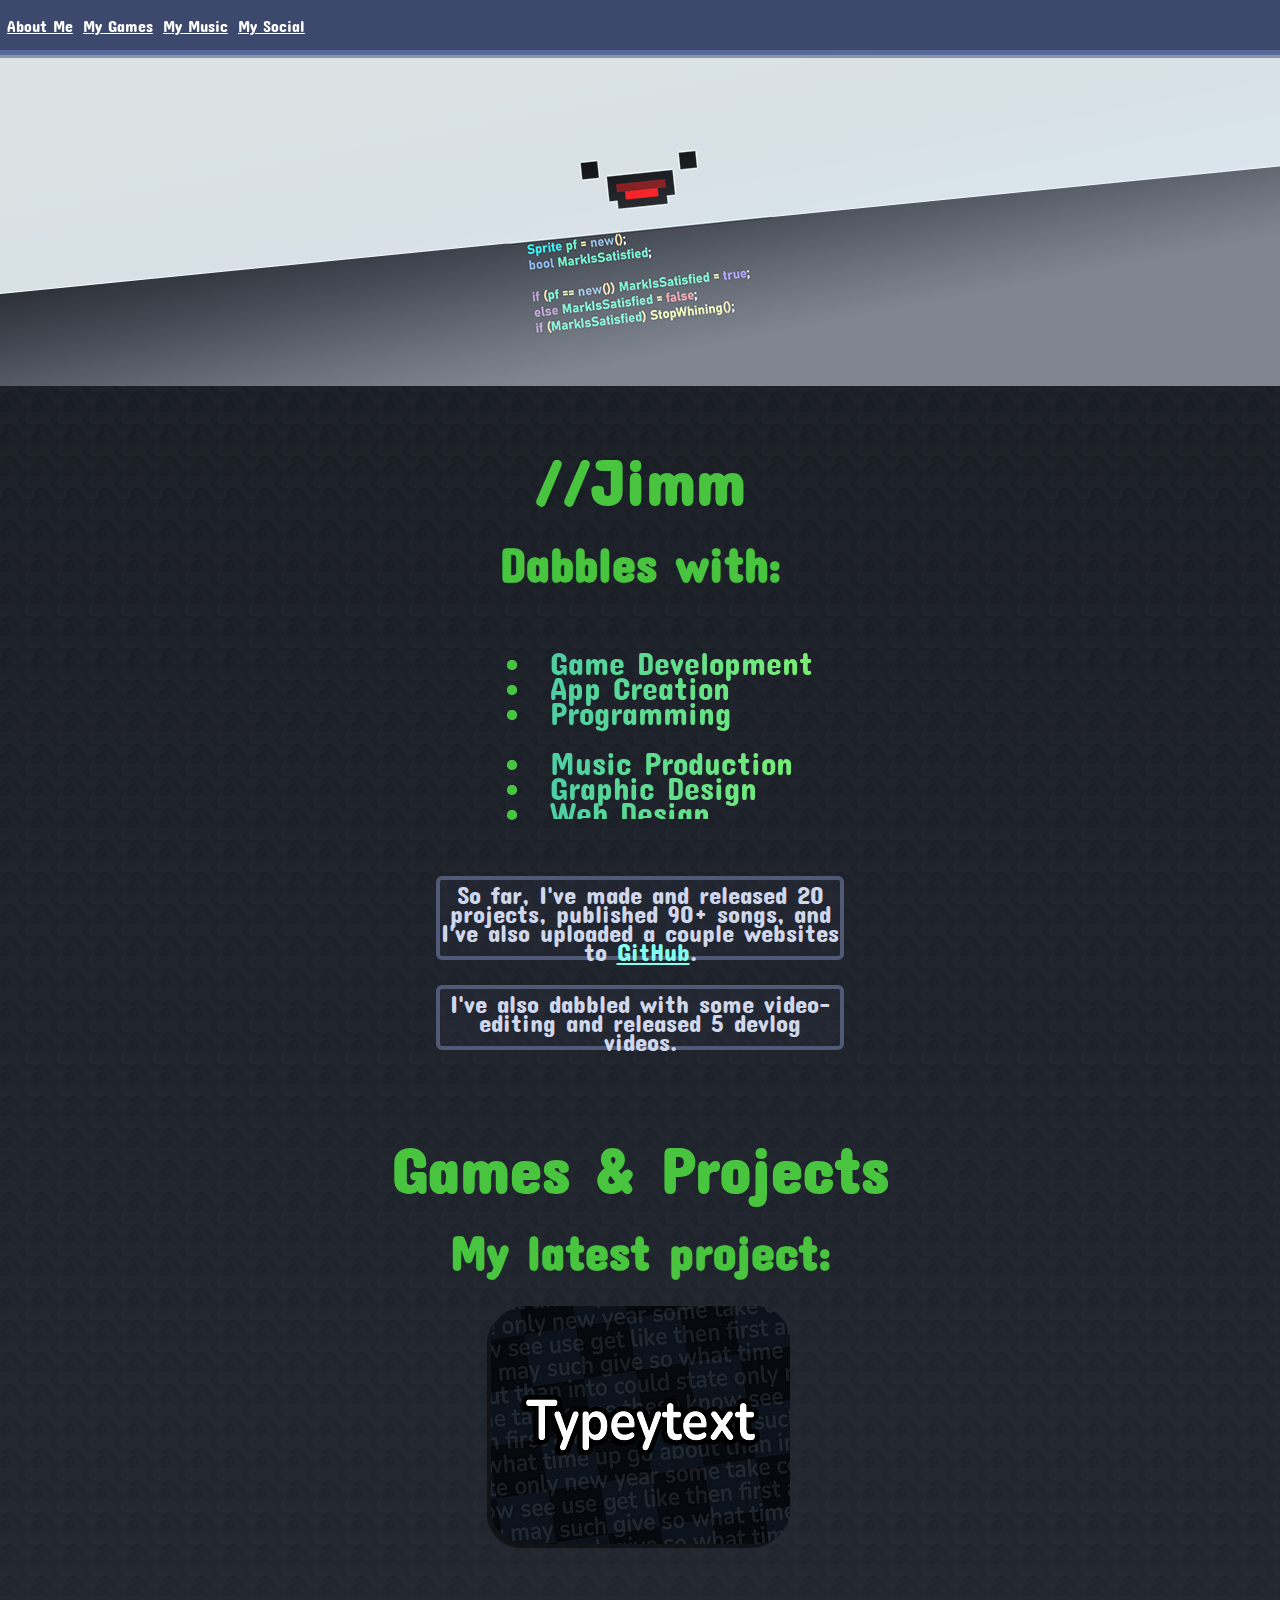
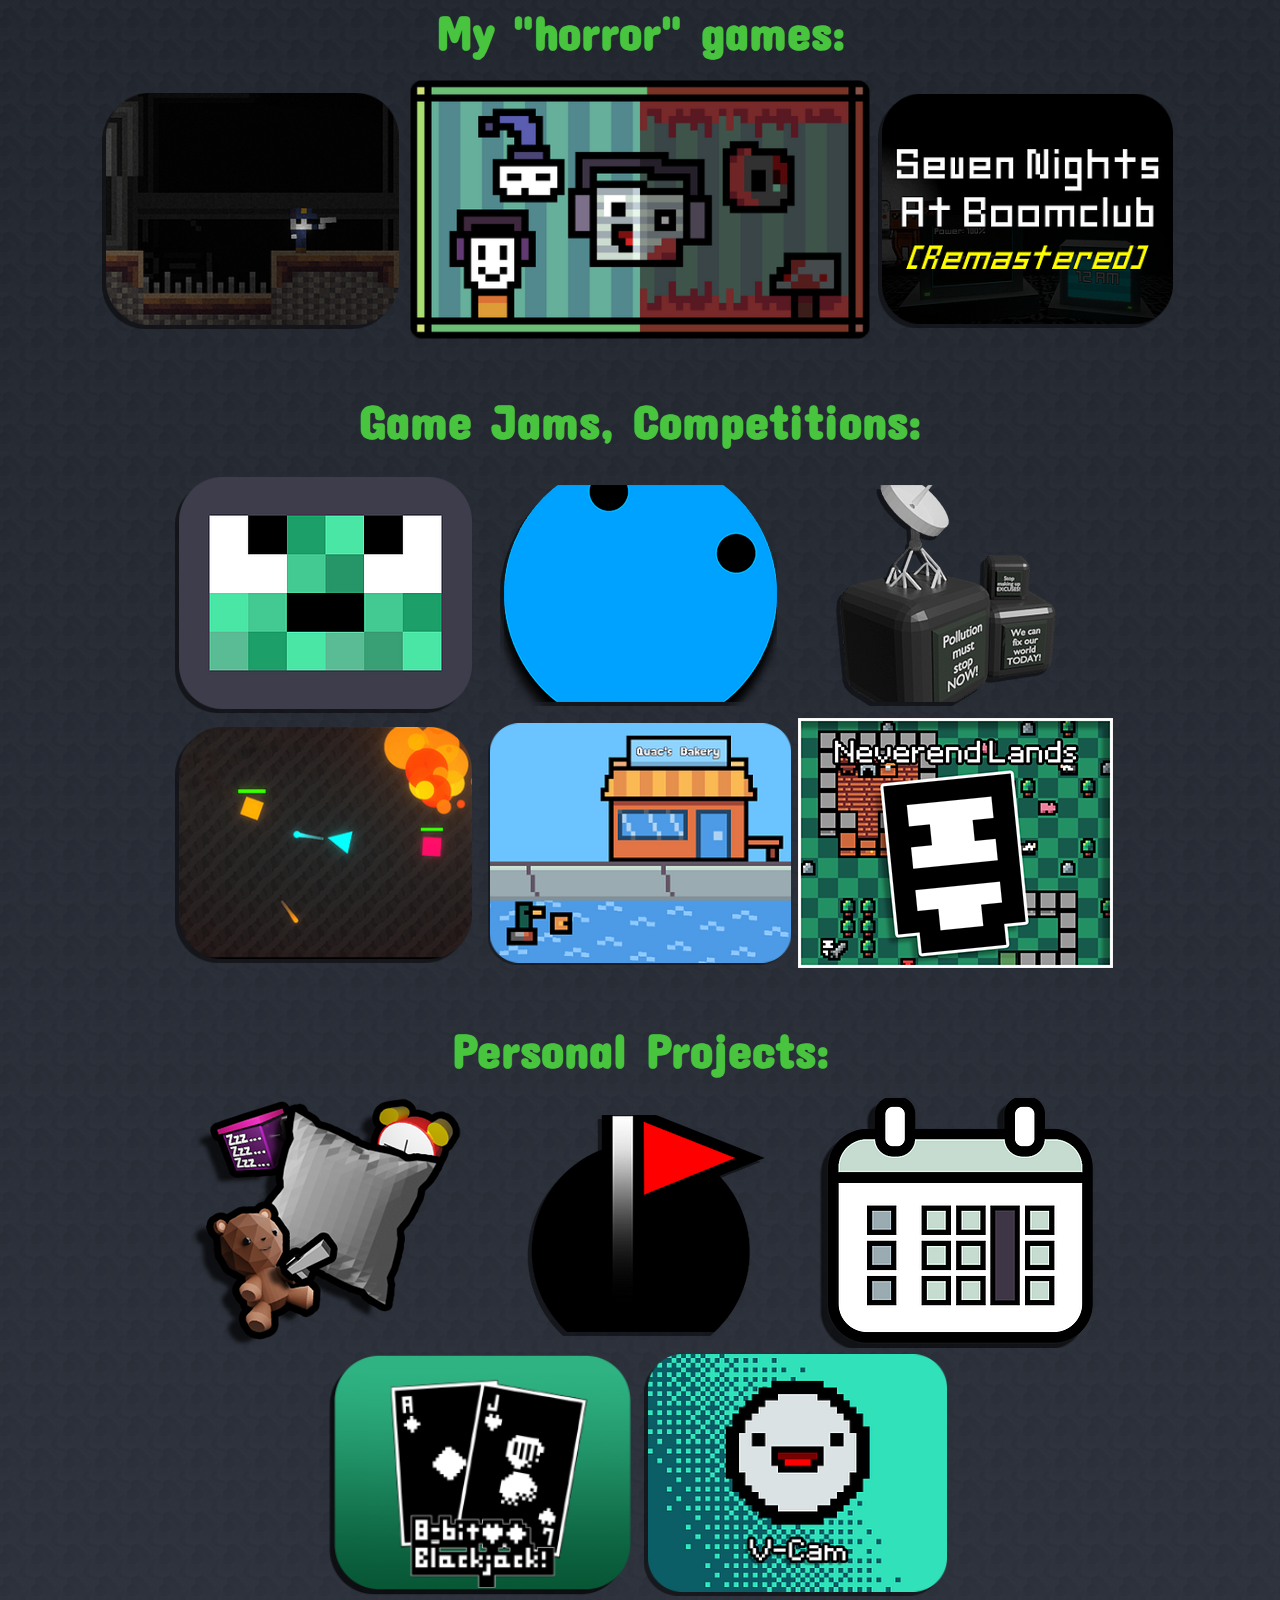
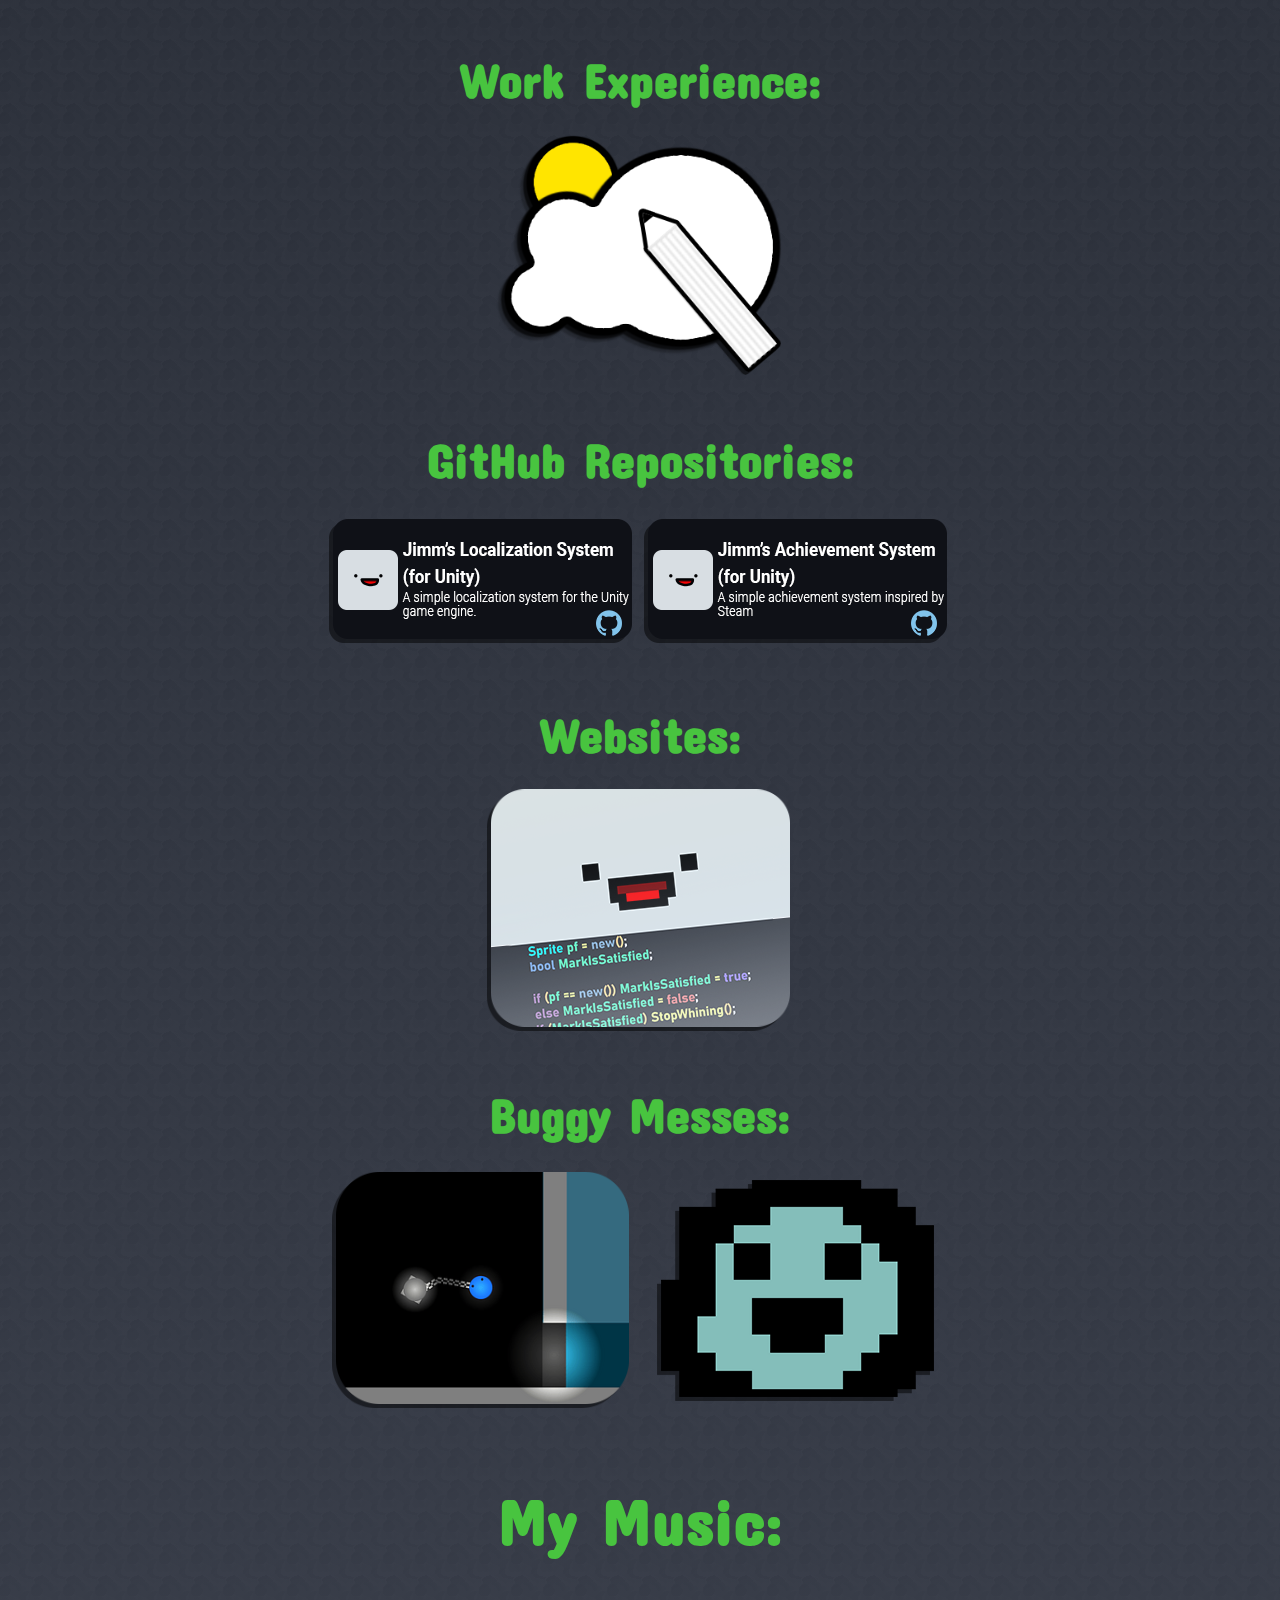
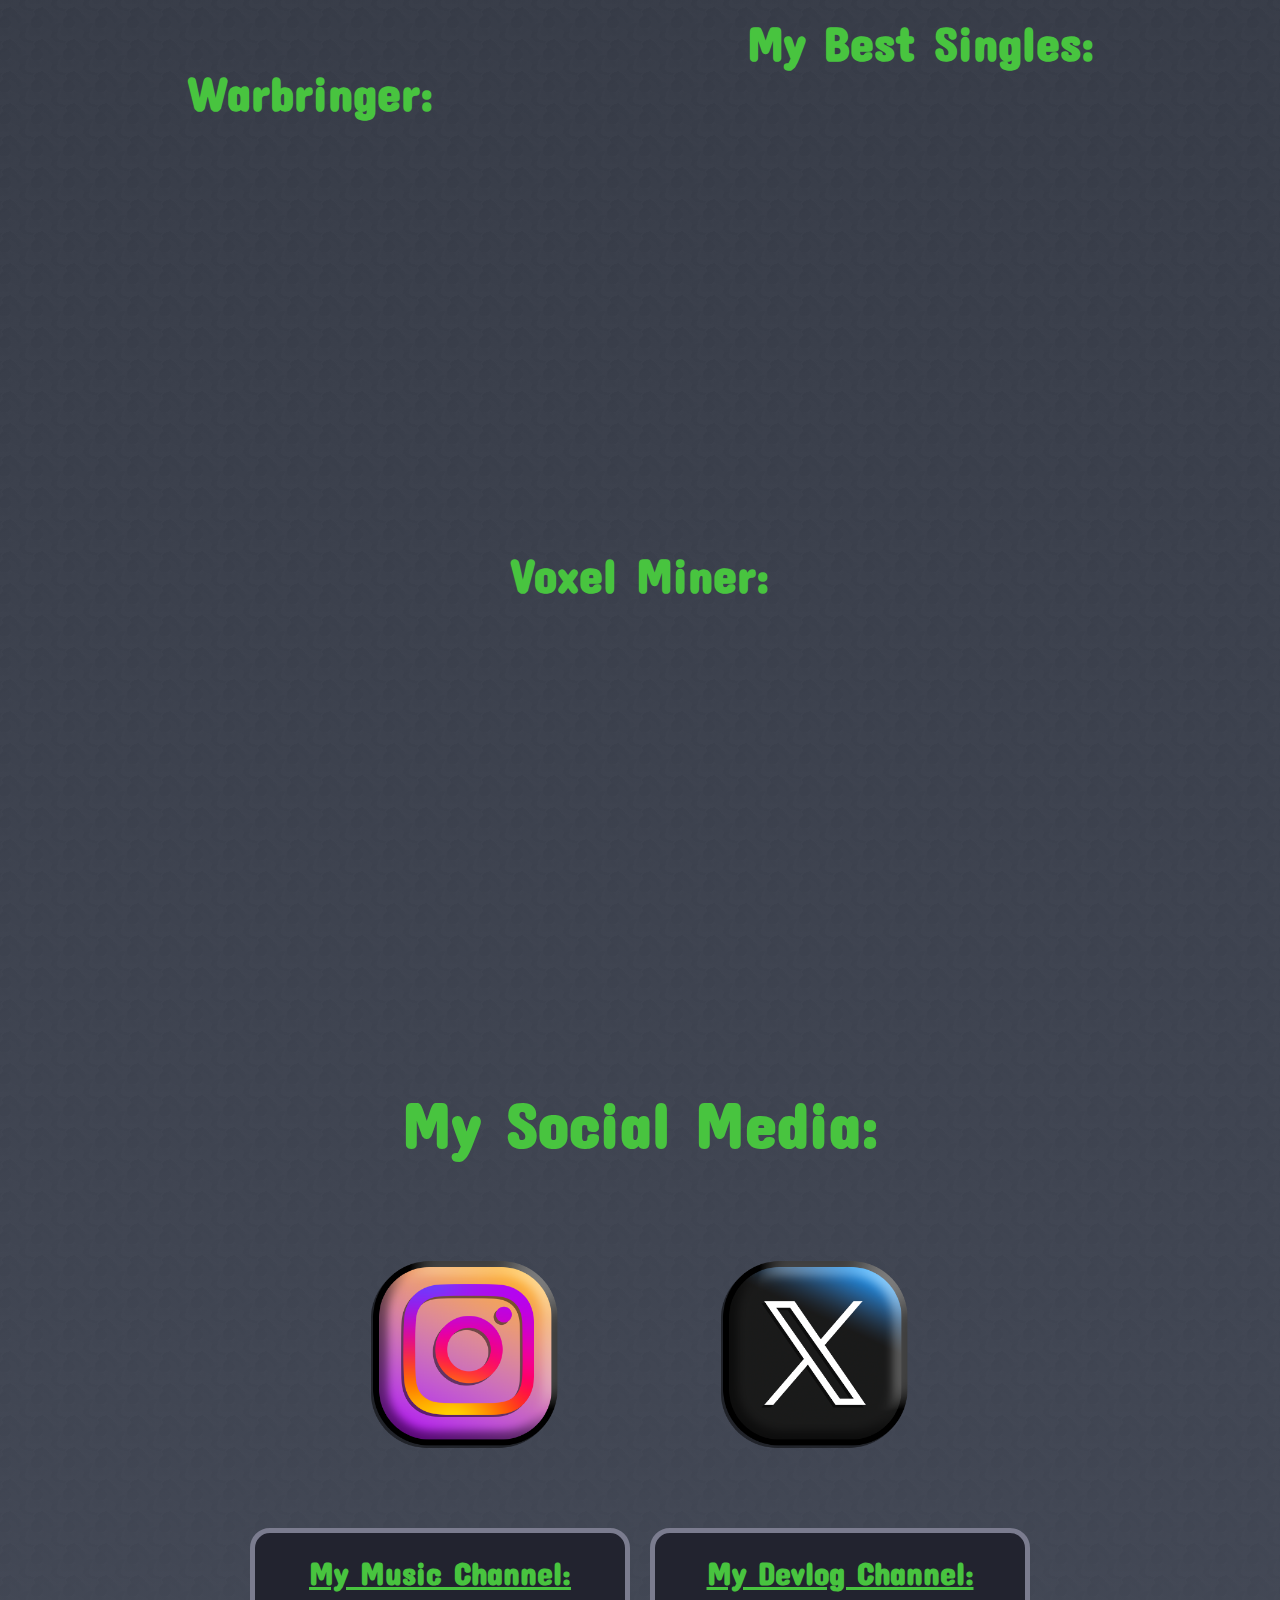
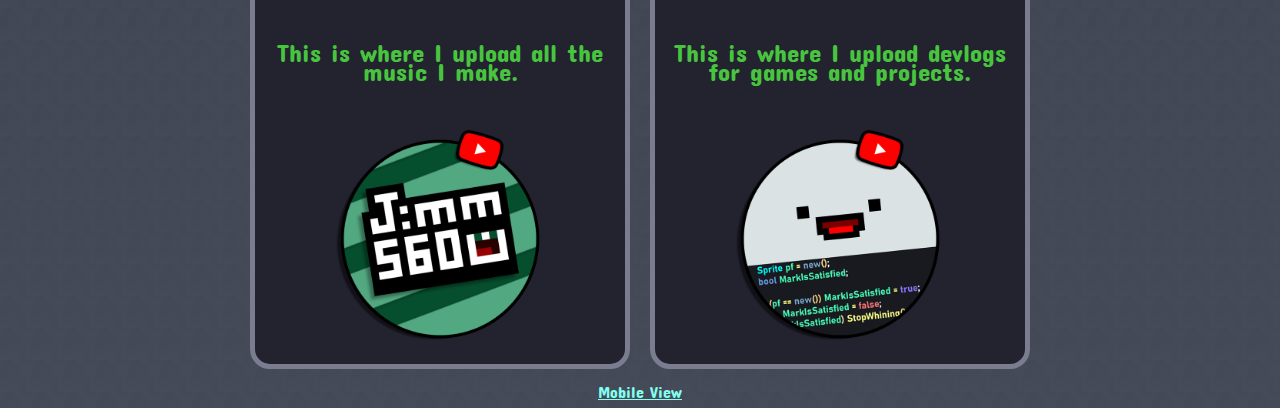
==== desktop.html @ 199b1f24 "Updated redirection for mobile/desktop" ====
<!DOCTYPE html>
<html lang="en">
    <head>
        <meta name="description" content="Most of my games, projects and music are displayed here!">
        <meta name="keywords" content="Jimm's Portfolio, Jimm560 Jimm's Portfolio">
        <meta name="author" content="Dimitrios Klis">

        <meta charset="UTF-8">
        <meta name="viewport" content="width=device-width, initial-scale=1.0">
        <meta name="viewport" content="width=device-width, initial-scale=1.0">
        <meta http-equiv="X-UA-Compatible" content="ie=edge">

        <meta http-equiv='cache-control' content='no-cache'> 
        <meta http-equiv='expires' content='0'> 
        <meta http-equiv='pragma' content='no-cache'>
        
        <title>Jimm's Portfolio</title>
        
        <link rel="stylesheet" href="styles/MainPageStyle.css">
        <link rel="icon" href="content/Icons/favicon.ico" type="image/x-icon">
        
        <meta property="og:title" content="Jimm's Portfolio" />
        <meta property="og:description" content="Most of my projects and work are displayed here!" />
        <meta property="og:image" content="https://raw.githubusercontent.com/Dimitris-Klis/JimmsPortfolio/main/content/Icons/preview.png" />

        <meta name="google-site-verification" content="17PQFMwHqB3kt6O5YDxUetWa7z1I-SoCuntJypNUXZk">
    </head>
    <body>
        <div class="BarContainer">
            <ul class="Horizontal">
                <li class="Horizontal"><a href="#Top" id="BarButton" class="bar">About Me</a></li>
                <li class="Horizontal"><a href="#myGames" id="BarButton" class="bar">My Games</a></li>
                <li class="Horizontal"><a href="#myMusic" id="BarButton" class="bar">My Music</a></li>
                <li class="Horizontal"><a href="#mySocial" id="BarButton" class="bar">My Social</a></li>
            </ul>
        </div>
        <main>

            <br id="Top" />
            <br />
            <img src="content/Jimm Banner.png" class="banner" />

            <!--<div class="tooltip">
        Hover over me
        <span class="tooltiptext">Tooltip text</span>
    </div>-->

            <br />
            <h1 class="commentdeco">//Jimm</h1>
            <div class="container">
                <h2>Dabbles with:</h2>
                <ul class="DabblesWith">
                    <div class="DabbleItem">
                    <li>Game Development</li>
                    <ul>
                        <li>Unity [C#]</li>
                    </ul>
            </div>
            <div class="DabbleItem">
                <li>App Creation</li>
                <ul>
                    <li>Windows Forms [C#]</li>
                </ul>
            </div>
            <div class="DabbleItem">
                <li>Programming</li>
                <ul>
                    <li>C#</li>
                    <li>C++</li>
                    <li>Python</li>
                </ul>
            </div>
            <br>
            <div class="DabbleItem">
                <li>Music Production</li>
                <ul>
                    <li>FL Studio</li>
                </ul>

            </div>

            <div class="DabbleItem">
                <li>Graphic Design</li>
                <ul>
                    <li>Photoshop</li>
                    <li>Aseprite (Pixelart)</li>
                </ul>

            </div>



            <div class="DabbleItem">
                <li>Web Design</li>
                <ul>
                    <li>HTML</li>
                    <li>CSS</li>
                    <li>Javascript</li>
                </ul>
            </div>
            </ul>
            </div>

            <p>
                So far, I've made and released 20 projects, published 90+ songs,
                and I've also uploaded a couple websites to <a href="https://github.com/ " target="_blank">GitHub</a>.
            </p>
            <p>
                I've also dabbled with some video-editing and released 5 devlog videos.
            </p>



            <!--My Games-->
            <div id="myGames">
            </div>
            <div id="myMusic"></div>
            <br />
            <!--My Music-->
            <h1 class="commentdeco">My Music:</h1>
            <div class="generalContainer">
                <div>
                    <h2>Warbringer:</h2>
                    <iframe width="560" height="315" src="https://www.youtube-nocookie.com/embed/videoseries?si=-oHAHPbxASshUaw2&amp;list=PLAOANfoEMk3b2eV-KkKzY1EGTtRMLL4pn" title="YouTube video player" frameborder="0" allow="accelerometer; autoplay; clipboard-write; encrypted-media; gyroscope; picture-in-picture; web-share" allowfullscreen></iframe>
                </div>

                <div>
                    <h2>My Best Singles:</h2>
                    <iframe width="660" height="415" src="https://www.youtube-nocookie.com/embed/videoseries?si=B6eXn7u4-Txpbxb_&amp;list=PLAOANfoEMk3bnmiPnVhHJt0pAaX16_lel" title="YouTube video player" frameborder="0" allow="accelerometer; autoplay; clipboard-write; encrypted-media; gyroscope; picture-in-picture; web-share" allowfullscreen></iframe>
                </div>

                <div>
                    <h2>Voxel Miner:</h2>
                    <iframe width="560" height="315" src="https://www.youtube-nocookie.com/embed/videoseries?si=X2ocLvDLDDU9ZuRe&amp;list=PLAOANfoEMk3bm4sT_t5UegOnZK1JhVolD" title="YouTube video player" frameborder="0" allow="accelerometer; autoplay; clipboard-write; encrypted-media; gyroscope; picture-in-picture; web-share" allowfullscreen></iframe>
                </div>
            </div>
            <br />
            <br />
            <br />
            <br />
            <br />
            <br />
            <br />
            <div id="mySocial"></div>
            <br />
            <!--My Social-->
            <h1 class="commentdeco">My Social Media:</h1>
            <div class="IconsContainer">
                <a href="https://www.instagram.com/jimmklis/" class="Icon" target="_blank"><img src="content/Icons/Instagram.png" alt="My Instagram" /></a>
                <a href="https://twitter.com/DimitriosKlis" class="Icon" target="_blank"><img src="content/Icons/Twitter.png" alt="My Twitter (X)" /></a>
            </div>

            <div class="YTIconsContainer">
                <a href="https://www.youtube.com/@Jimm560Music" target="_blank" class="YouTubeHyperlink">
                    <h1 style="text-align:center"><u>My Music Channel:</u></h1><br>
                    <p class="YT">This is where I upload all the music I make.</p><br>
                    <img src="content/Icons/YouTube/Music Channel.png" alt="Music Channel Image" class="YouTubeImage">
                </a>
                <a href="https://www.youtube.com/@JimmRushesDevlogs" target="_blank" class="YouTubeHyperlink">
                    <h1 style="text-align:center"><u>My Devlog Channel:</u></h1><br>
                    <p class="YT">This is where I upload devlogs for games and projects.</p><br>
                    <img src="content/Icons/YouTube/Devlog Channel.png" alt="Music Channel Image" class="YouTubeImage">
                </a>
            </div>
            <br />
            <center><a href="mobile.html">Mobile View</a></center>
            <br />
            <script src="js/main.js"></script>
        </main>
    </body>
</html>



<!--Tooltip Setup-->
<!--<div class="tooltip">
    <span class="right_tooltiptext">
        SampleText

    </span>
</div>-->
---- styles/MainPageStyle.css ----
@font-face {
    font-family: "Concert One";
    src: url("../content/ConcertOne-Regular.ttf") format('truetype');
}

body {
    height: 100%;
    margin: 0;
    background-attachment: scroll;
    background: linear-gradient(to bottom, #0c0d108F, #4b505eD0),url("../content/DarkConcrete2.png");
    font-family: 'Concert One';
}
html, body {
    max-width: 100%;
    overflow-x: hidden;
}
.banner {
    display: block;
    margin-left: auto;
    margin-right: auto;
}
.commentdeco {
    text-align:center;
    color: #48c43f;
    font-size: 64px;
}


div.container {
    text-align: center;
}
ul.DabblesWith {
    display: inline-block;
    text-align: left;
    color: #48c43f;
    font-size: 32px;
    list-style-position: inside;
    background-image: linear-gradient(to left, #7aef72, #3fc4b4);
    background-size: 100%;
    background-clip: revert;
    -webkit-text-fill-color: transparent;
    object-fit: cover;
    -webkit-background-clip: text;
}
h2 {
    text-align: center;
    color: #48c43f;
    font-size: 48px;
}

div.gamesContainer {
    width: 90%;
    display: flex;
    flex-direction: row;
    align-items: safe center;
    justify-content: center;
    flex-wrap: wrap;
}
div.generalContainer {
    display: flex;
    flex-direction: row;
    align-items: safe center;
    justify-content: center;
    flex-wrap: wrap;
}
div.IconsContainer {
    display: flex;
    flex-direction: row;
    align-items: safe center;
    justify-content: center;
    flex-wrap: wrap;
    align-content: flex-start;
    /* as suggested by Matheus Avellar */
    overflow: hidden;
}
div.YTIconsContainer {
    display: flex;
    flex-direction: row;
    align-items: safe center;
    justify-content: center;
    gap: 20px;
    flex-wrap: wrap;
    align-content: flex-start;
    /* as suggested by Matheus Avellar */
    overflow: hidden;
}
.Icon {
    transform: scale(.6);
    transition: transform 150ms ease-in-out;
}
.Icon:hover {
    transform: scale(.6) translateY(-5px) rotate(20deg);
}

ul.Horizontal{
    list-style: none;
    margin-left:-38px;
}

li.Horizontal {
    display: inline;
    float: left;
}

html{
    scroll-behavior:smooth;
}
p {
    max-width: 400px;
    margin-left: auto;
    margin-right: auto;
    align-self: center;
    font-size: 25px;
    text-align: center;
    color: #d0d7eb;
    background-color: #2e344640;
    border: solid #505975 4px;
    border-radius: 6px;
}
ul{
    /*margin-top:-10px;*/
}
ul ul {
    margin-top: 0px;
    font-size: 80%;
}
.DabbleItem ul{
    display: none;
}
.DabbleItem li:hover + ul{
    display: block;
}
/* Tooltip text */
.tooltip .right_tooltiptext {
    visibility: hidden;
    width: 450px;
    background-color: black;
    color: #fff;
    text-align: left;
    padding: 5px, 0;
    border-radius: 6px;
    /* Position the tooltip text - see examples below! */
    position: absolute;
    z-index: 1;
    opacity: 0;
    transition: opacity 0.25s;
}

/* Show the tooltip text when you mouse over the tooltip container */
.tooltip:hover .right_tooltiptext {
    visibility: visible;
    opacity: 1;
}

.tooltip .right_tooltiptext::after {
    content: " ";
    position: absolute;
    top: 50%;
    right: 100%; /* To the left of the tooltip */
    margin-top: -5px;
    border-width: 5px;
    border-style: solid;
    border-color: transparent black transparent transparent;
}

.tooltip {
    position: relative;
    display: inline-block;
}

.tooltip .left_tooltiptext {
    visibility: hidden;
    width: 450px;
    background-color: black;
    color: #fff;
    text-align: left;
    padding: 5px, 0;
    border-radius: 6px;
    /* Position the tooltip text - see examples below! */
    position: absolute;
    z-index: 1;
    right:100%;
    opacity: 0;
    transition: opacity 0.25s;
}

/* Show the tooltip text when you mouse over the tooltip container */
.tooltip:hover .left_tooltiptext {
    visibility: visible;
    opacity: 1;
}

.tooltip .left_tooltiptext::after {
    content: " ";
    position: absolute;
    top: 50%;
    left: 100%; /* To the right of the tooltip */
    margin-top: -5px;
    border-width: 5px;
    border-style: solid;
    border-color: transparent transparent transparent black;
}


a, a:visited {
    color: #82fff0;
}
a:hover, a:visited:hover{
    color: #00c1a9;
}
a:active, a:visited:active {
    color: #008978;
}


div.BarContainer {
    position: fixed;
    top: 0;
    left: 0;
    z-index: 9999;
    width: 100%;
    height: 50px;
    background-color: #3d496c;
    box-shadow: 0px 3px #0d163060;
    border-bottom: solid #58699b 5px;
}
a.bar {
    background-color: none;
    /*border: 5px solid #6accc0;*/
    color: #ffffff;
    padding: 15px 5px;
}

a.bar:visited {
    color: #ffffff;
}

a.bar:hover, a.bar:visited:hover {
    /*color: #c4c4c4;*/
    background-color: #717d9f;
}

a.bar:active, a.bar:visited:active {
    /*color: #949494;*/
    background-color: #2f3b5f;
}

img.YouTubeImage {
    width: 250px;
    height: 250px;
    display: block;
    margin-left: auto;
    margin-right: auto;
}
a.YouTubeHyperlink {
    background-color: #22232f;
    border-radius: 20px;
    border: 5px solid;
    border-color: #7b7c8f;
    text-decoration: none;
    color: #48c43f;
    transform: scale(1);
    transition: transform 150ms ease-in-out;
}
p.YT {
    max-width: 350px;
    margin-left: 10px;
    margin-right: 10px;
    align-self: center;
    font-size: 25px;
    text-align: center;
    color: #48c43f;
    background-color: #00000000;
    border: none;
}

a.YouTubeHyperlink:hover {
    color: #48c43f;
    transform: scale(.8) translateY(-5px) rotate(10deg);
}
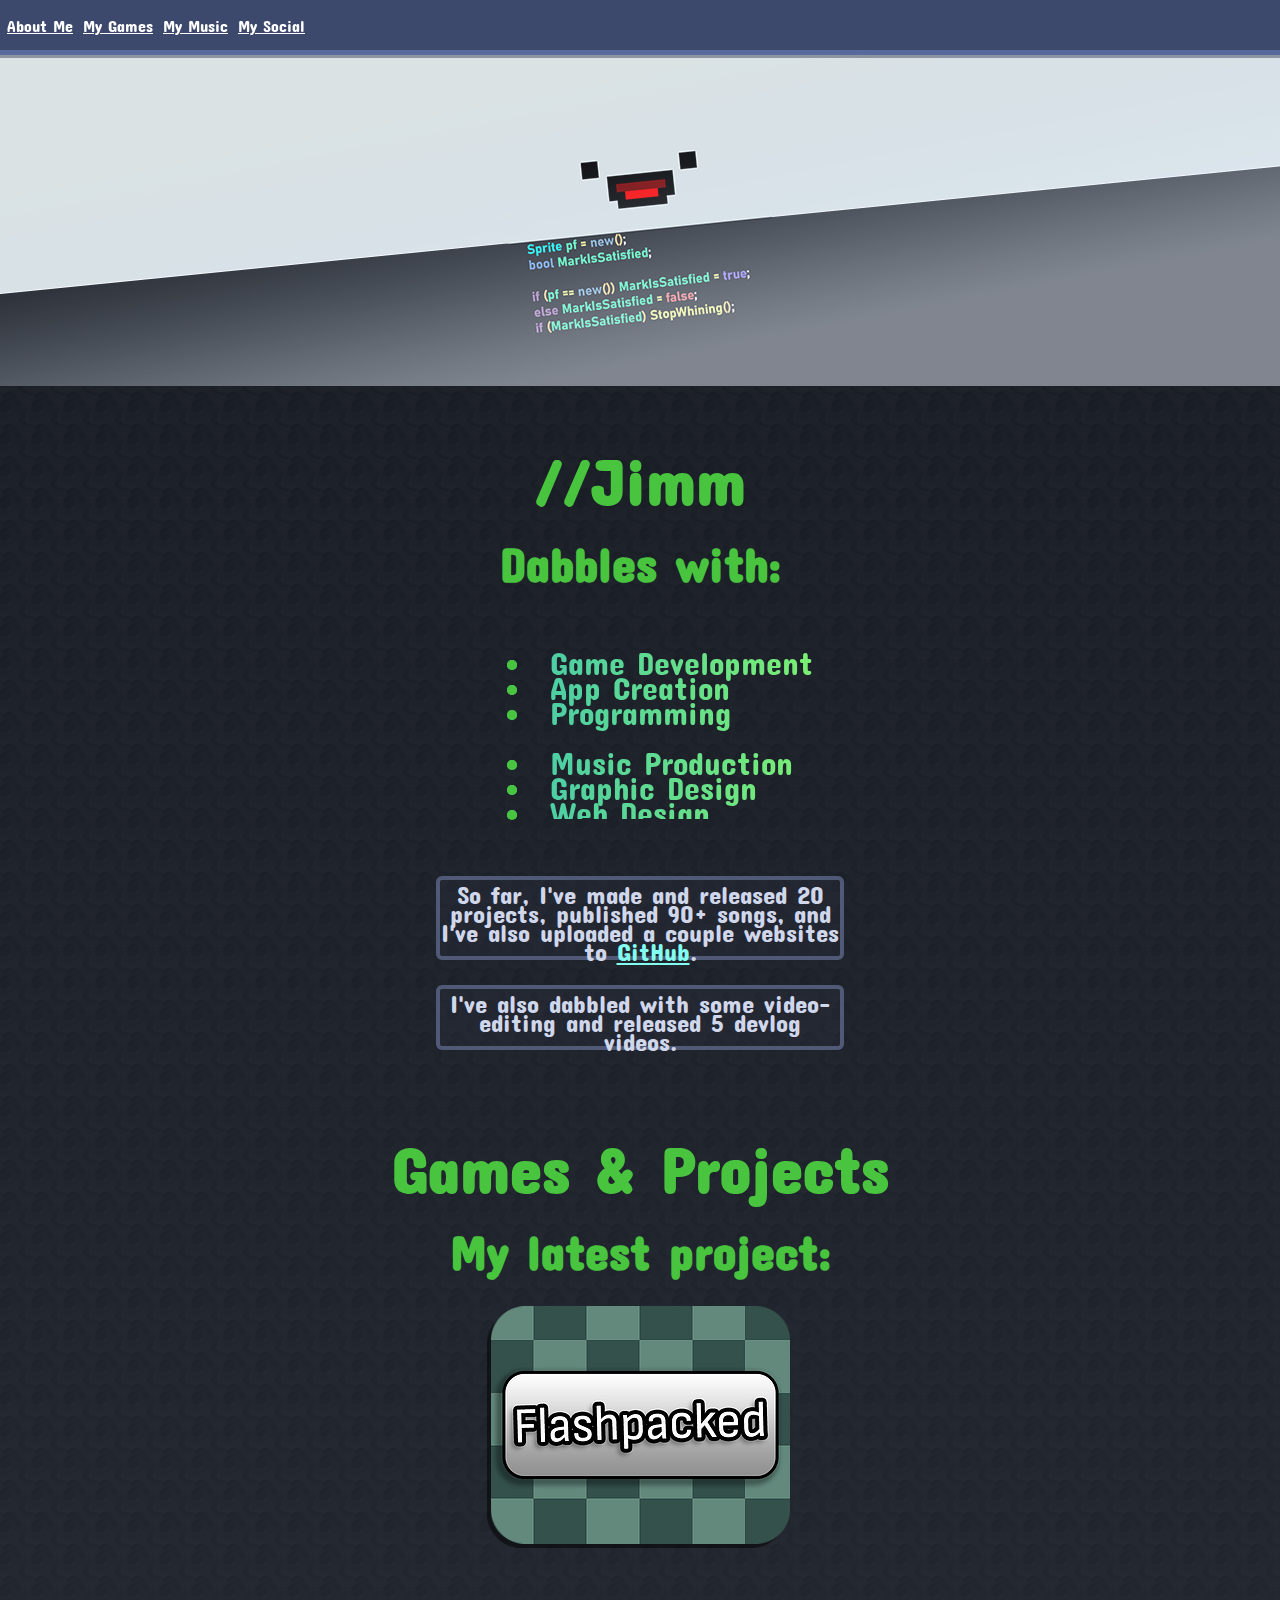
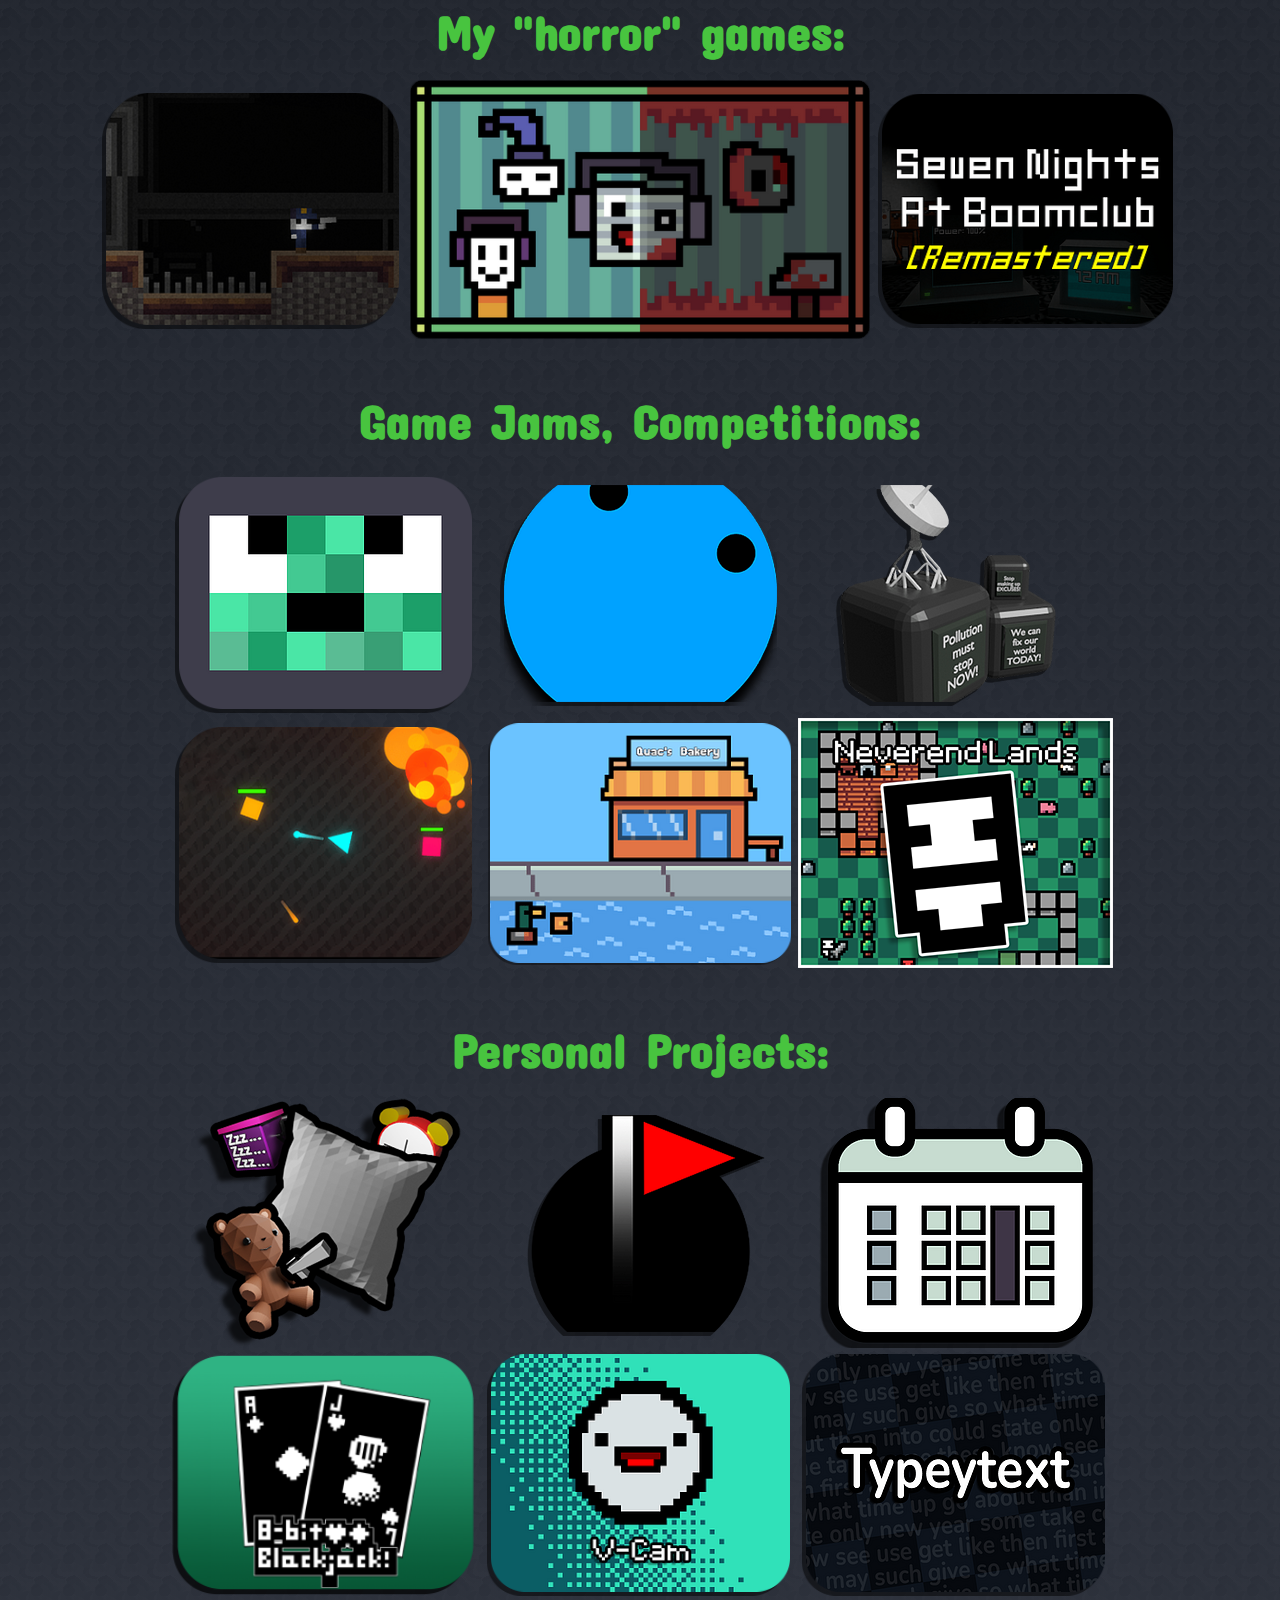
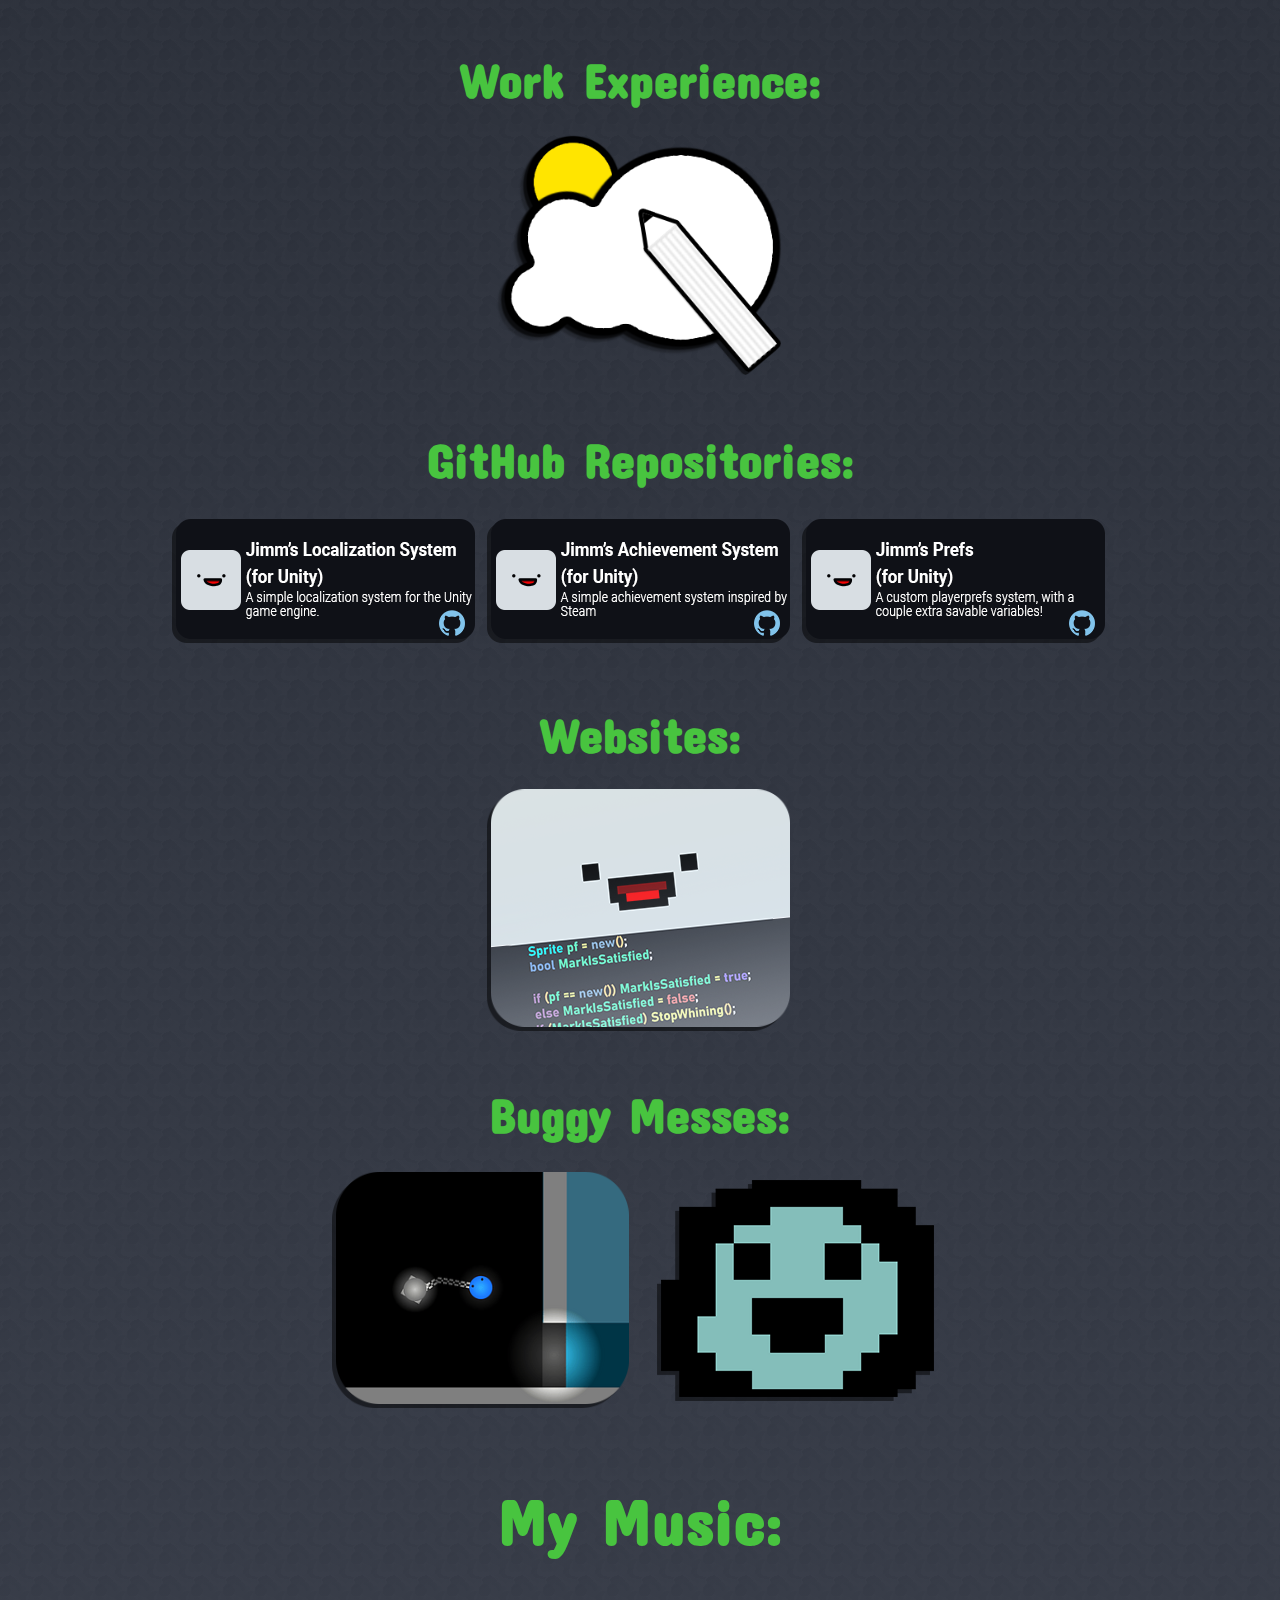
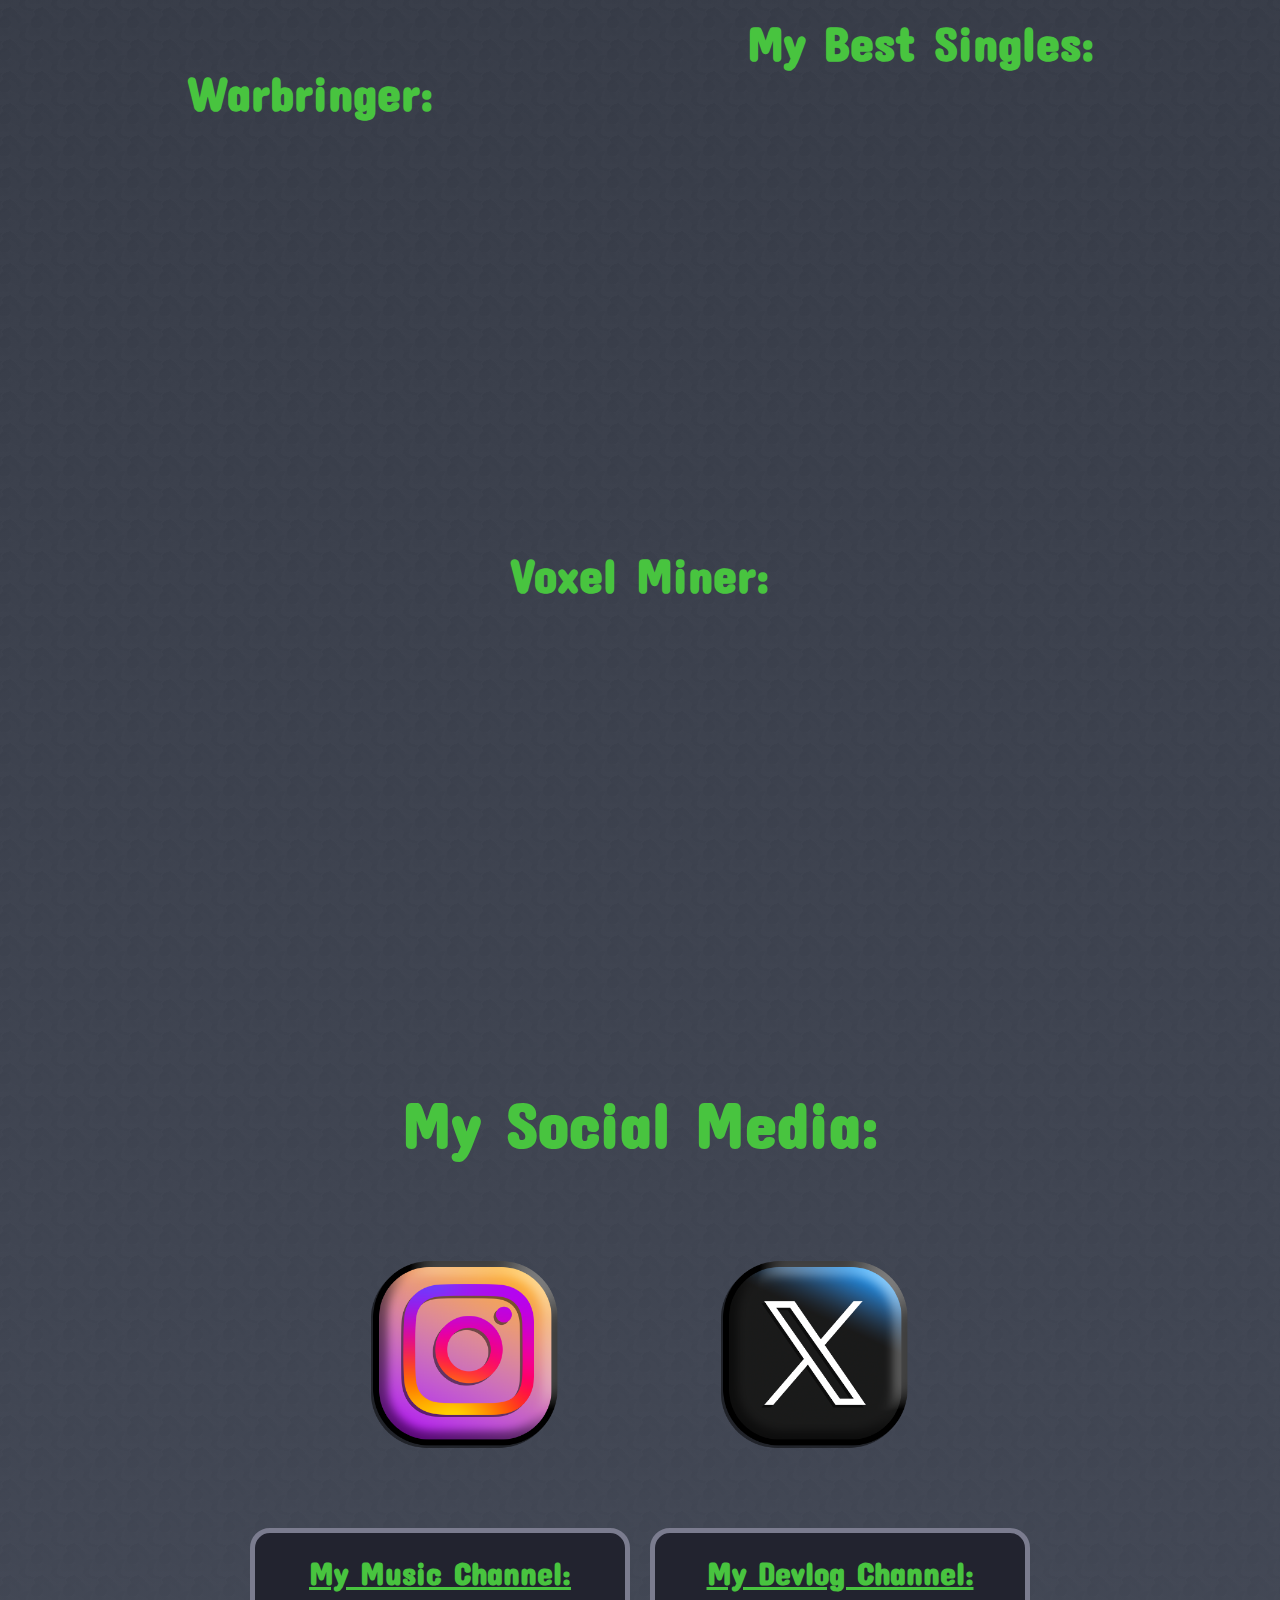
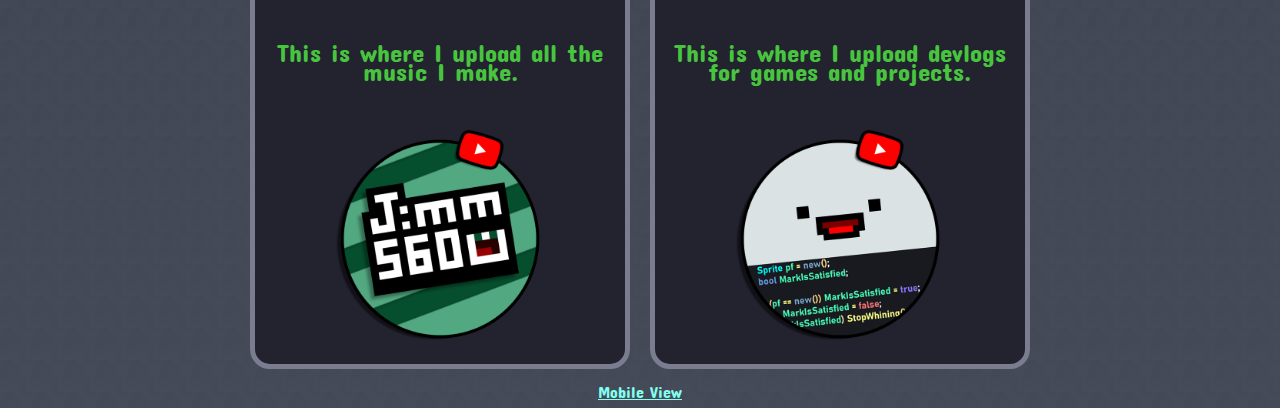
==== commit d3ae0aaa: "Added PHP to Web Design" ====
--- a/desktop.html
+++ b/desktop.html
@@ -96,6 +96,7 @@
                     <li>HTML</li>
                     <li>CSS</li>
                     <li>Javascript</li>
+                    <li>PHP</li>
                 </ul>
             </div>
             </ul>
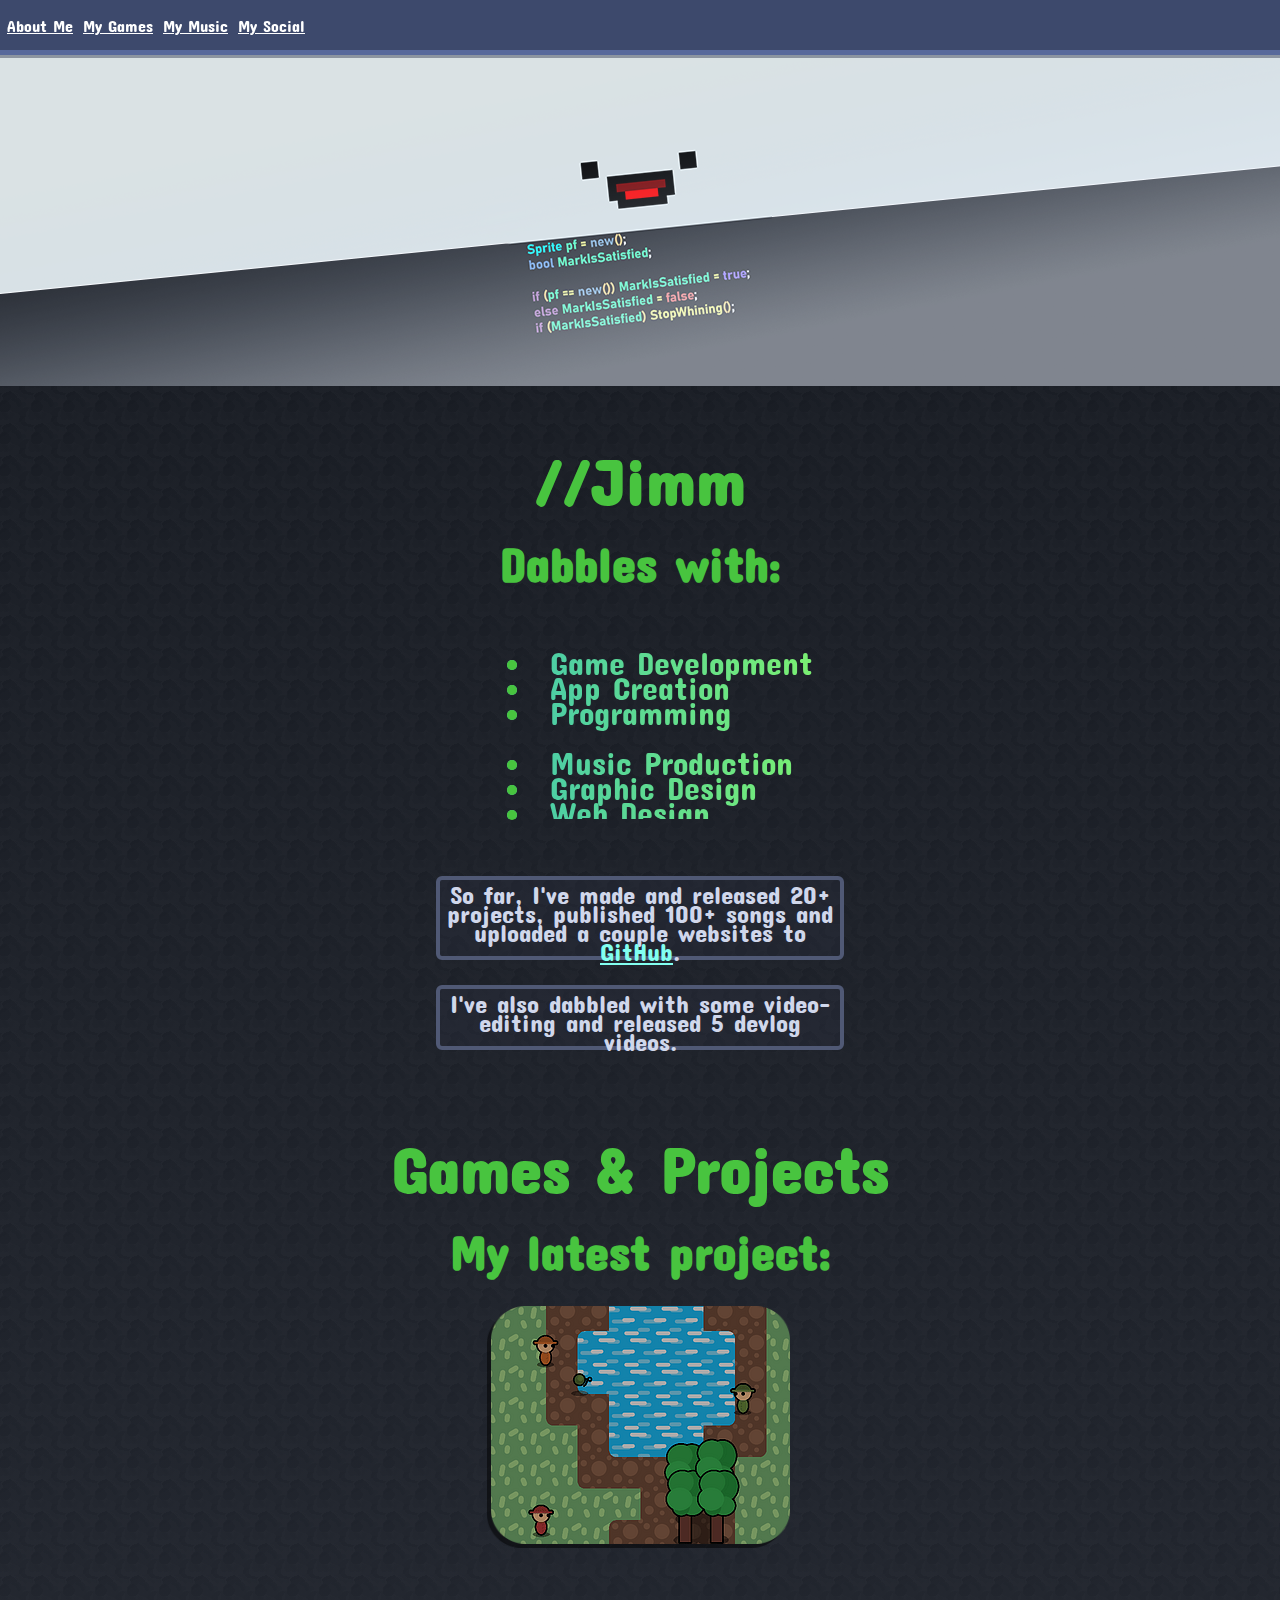
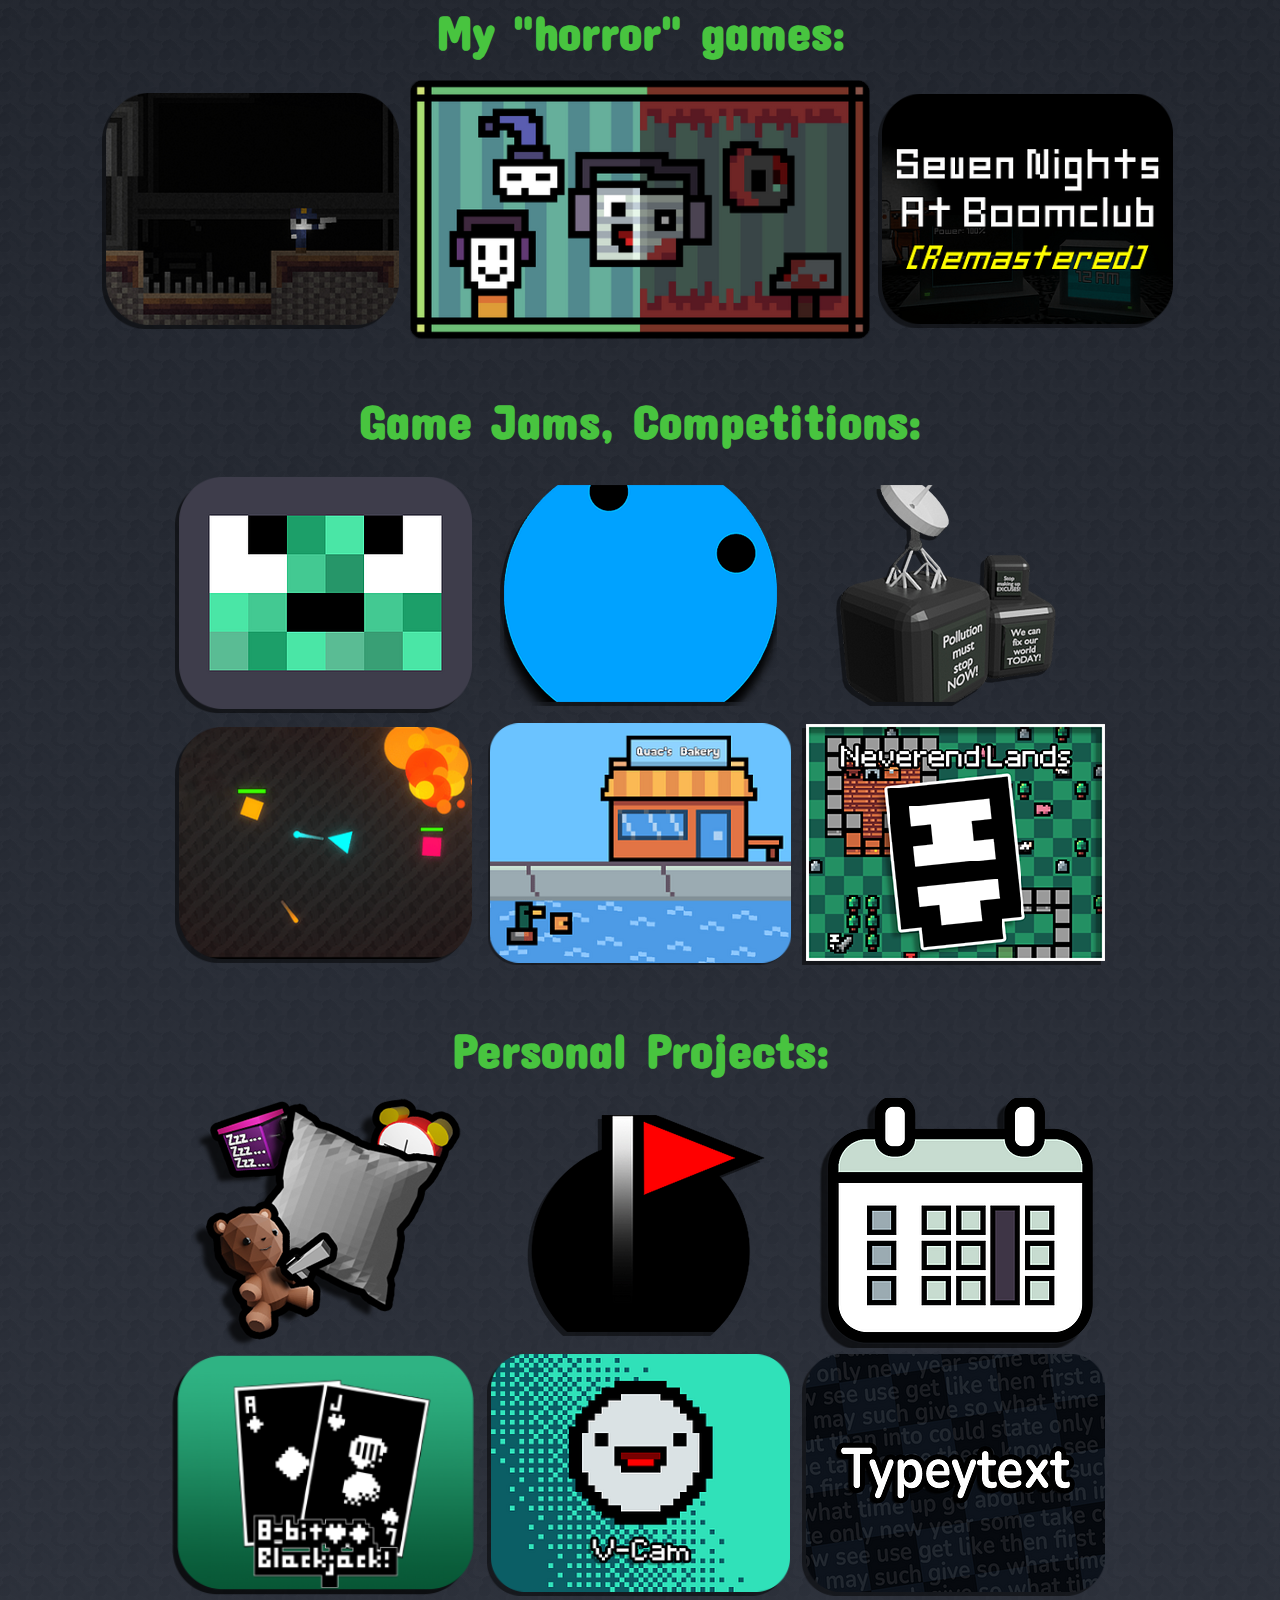
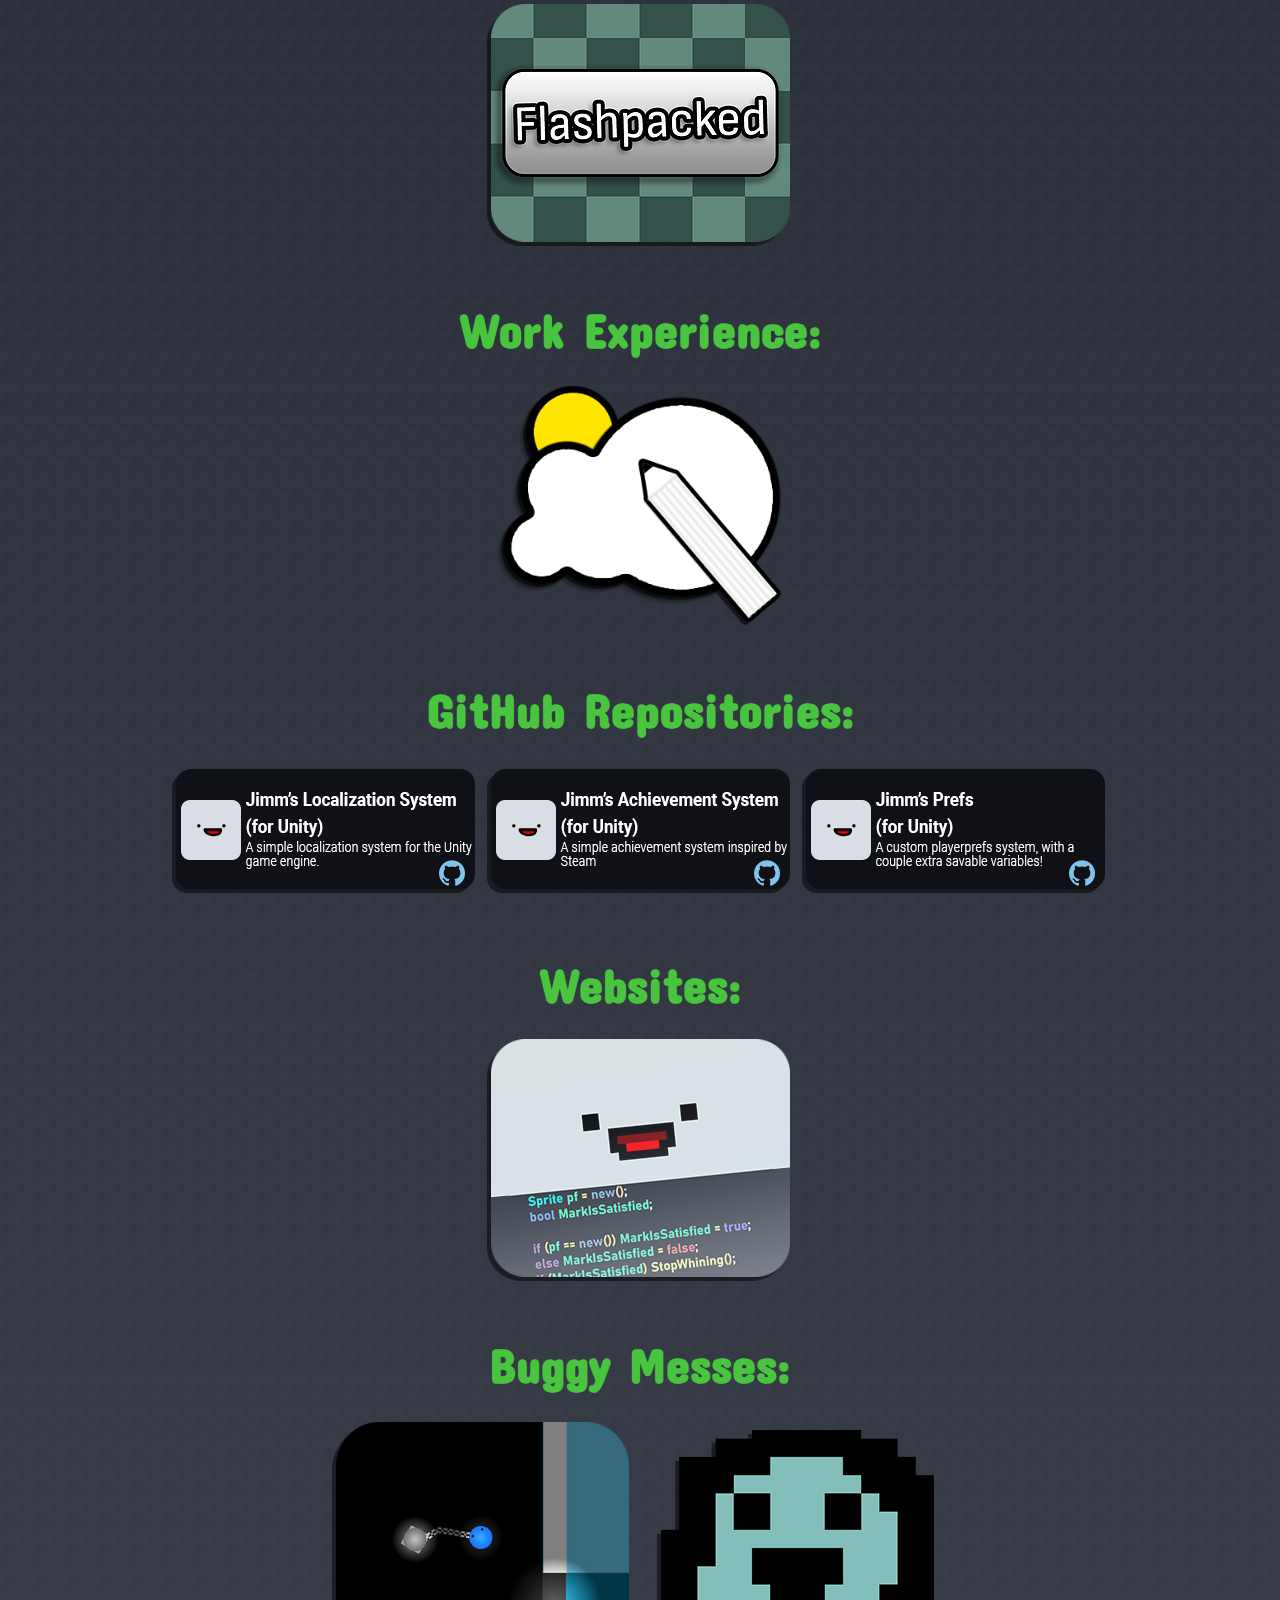
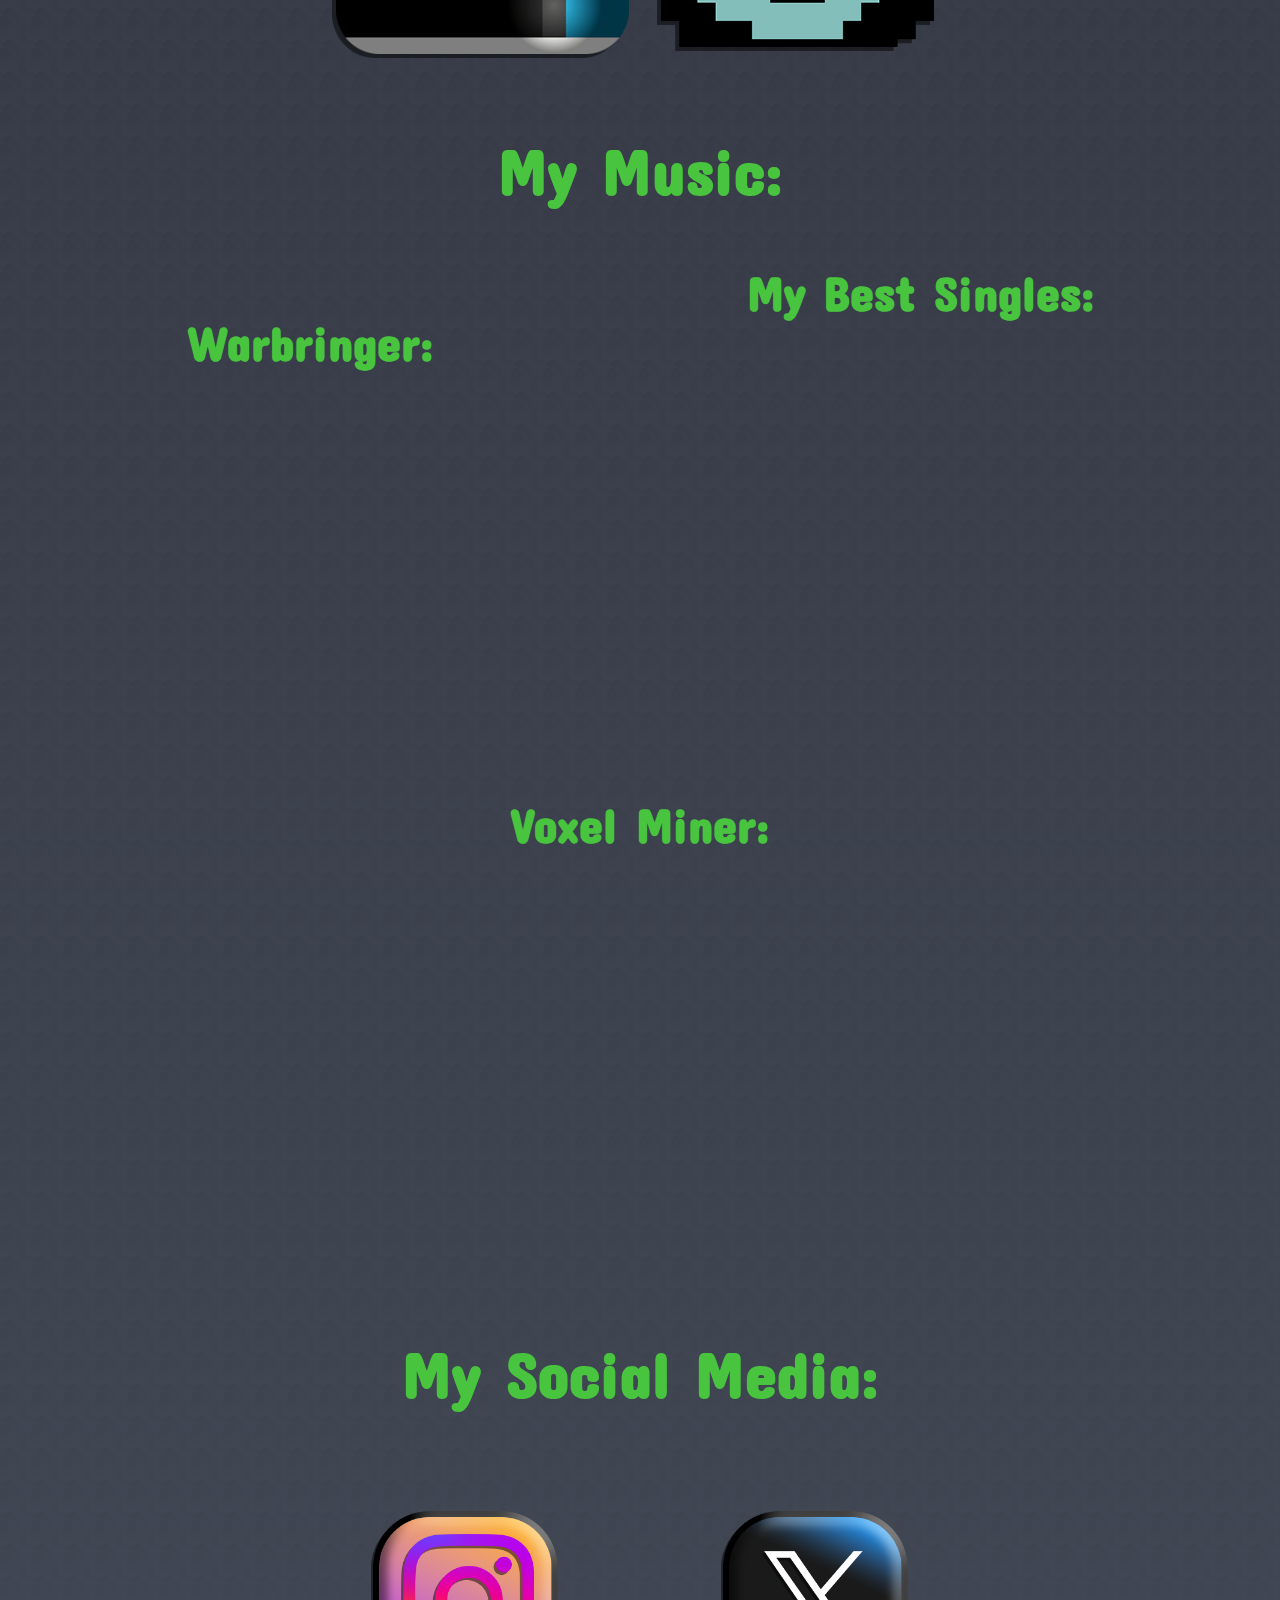
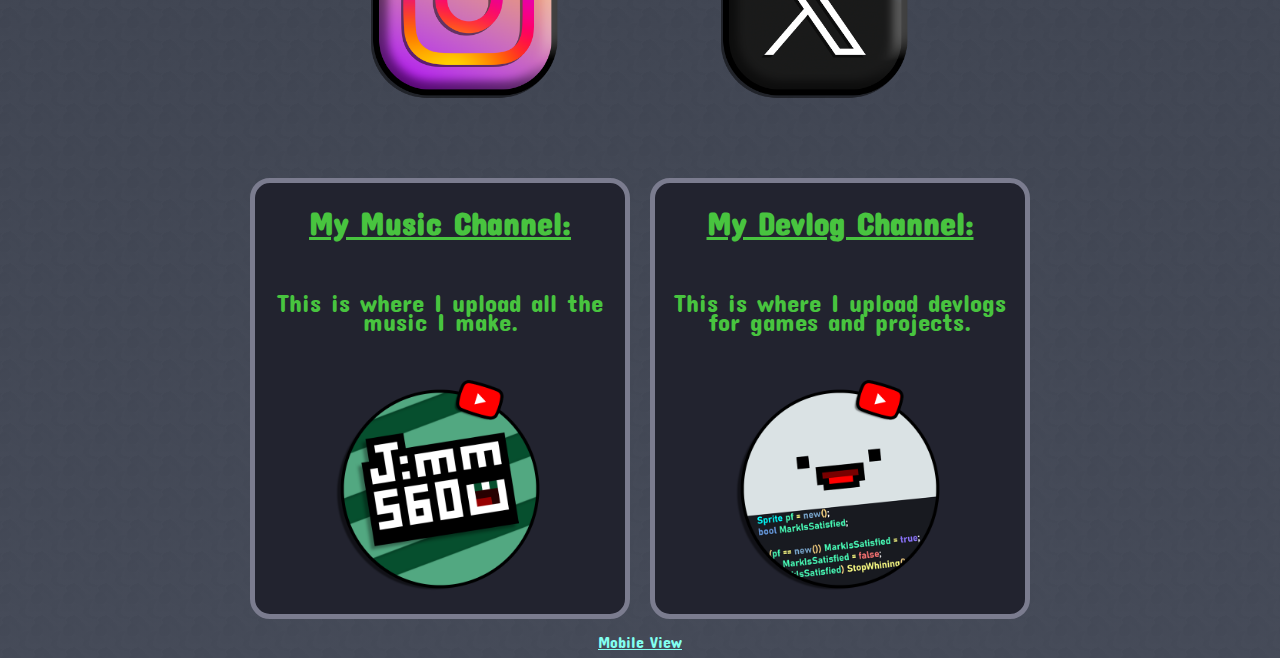
==== commit 164bee73: "Updated more descriptions." ====
--- a/desktop.html
+++ b/desktop.html
@@ -103,8 +103,8 @@
             </div>
 
             <p>
-                So far, I've made and released 20 projects, published 90+ songs,
-                and I've also uploaded a couple websites to <a href="https://github.com/ " target="_blank">GitHub</a>.
+                So far, I've made and released 20+ projects, published 100+ songs
+                and uploaded a couple websites to <a href="https://github.com/ " target="_blank">GitHub</a>.
             </p>
             <p>
                 I've also dabbled with some video-editing and released 5 devlog videos.
